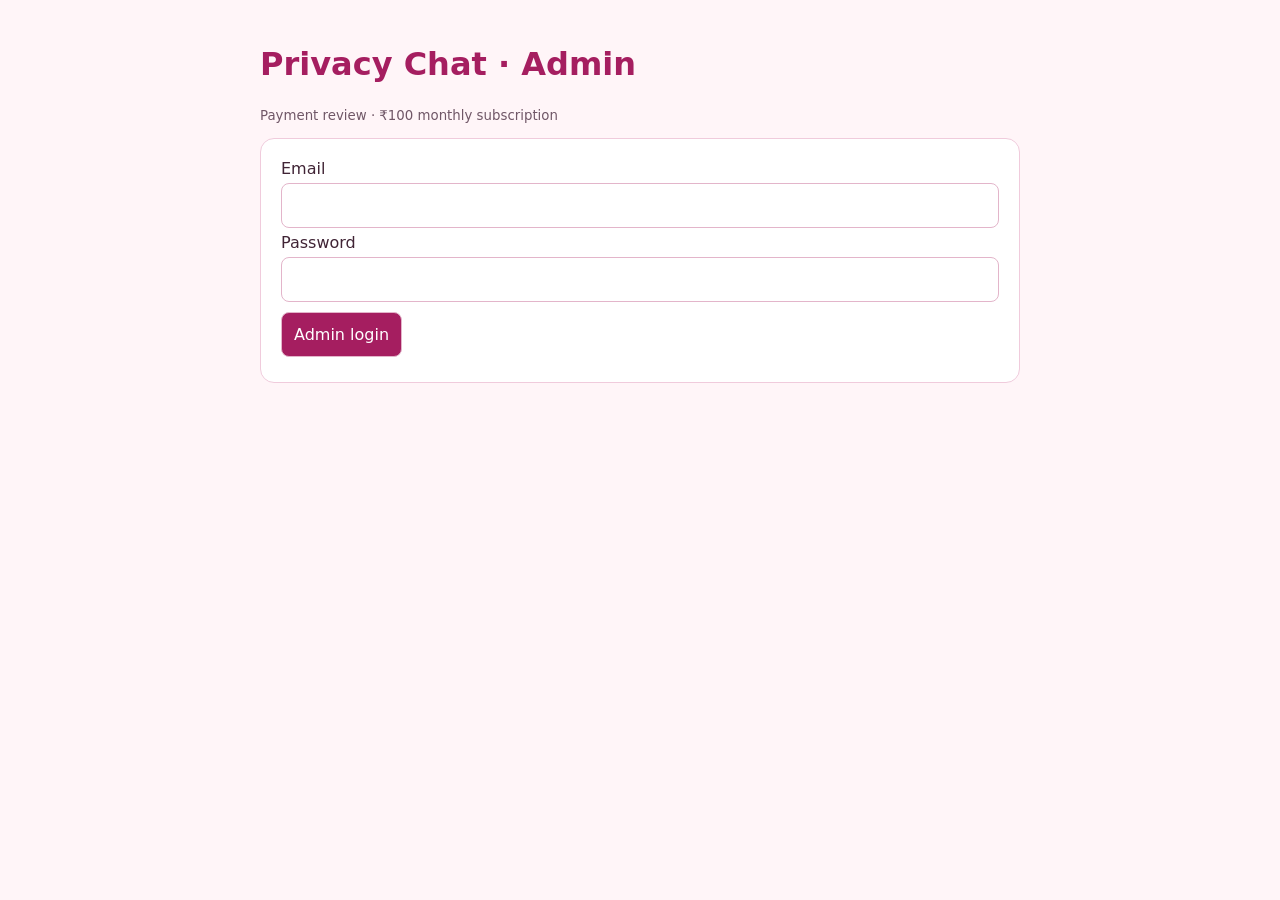
==== docs/index.html @ 4c346b9c "Add Privacy Chat web payment admin panel for Pages" ====
<!doctype html><html lang="en"><meta charset="utf-8"><meta name="viewport" content="width=device-width,initial-scale=1"><title>Privacy Chat Admin</title><style>body{font:16px system-ui;background:#fff5f8;color:#402435;margin:0}main{max-width:760px;margin:auto;padding:24px}section,article{background:white;border:1px solid #f0cbdc;border-radius:14px;padding:20px;margin:14px 0}input,button{font:inherit;padding:12px;border-radius:8px;border:1px solid #e3b5ca;margin:5px 0;box-sizing:border-box}input{width:100%}button{background:#a51e60;color:white;cursor:pointer;margin-right:8px}button:disabled{opacity:.5}h1{color:#a51e60}small{color:#705767}[hidden]{display:none!important}</style><main><h1>Privacy Chat · Admin</h1><small>Payment review · ₹100 monthly subscription</small><section id="login"><form id="form"><label>Email<input id="email" type="email" required autocomplete="username"></label><label>Password<input id="password" type="password" required autocomplete="current-password"></label><button>Admin login</button></form></section><section id="panel" hidden><h2>Pending UPI payments</h2><p id="count"></p><button id="refresh">Refresh</button><button id="logout">Sign out</button><div id="payments"></div></section><p id="status" role="status"></p></main><script>
'use strict';const base='https://plwpjflifvndejidiwqa.supabase.co',key='sb_publishable_TJMHDU9hFHqenS9g0jPnOw_e9TmQVvj';let token='',busy=false;const $=id=>document.getElementById(id);function status(s){$('status').textContent=s}async function request(path,body,auth=false){const headers={apikey:key,'Content-Type':'application/json'};if(auth)headers.Authorization='Bearer '+token;const r=await fetch(base+path,{method:'POST',headers,body:JSON.stringify(body)});const data=await r.json();if(!r.ok)throw Error(data.message||data.msg||data.error_description||'Request failed');return data}const rpc=(op,args={})=>request('/rest/v1/rpc/privacy_chat_action',{op,args},true);function clear(){token='';$('panel').hidden=true;$('login').hidden=false;$('payments').replaceChildren();$('password').value=''}async function run(fn){if(busy)return;busy=true;document.querySelectorAll('button').forEach(b=>b.disabled=true);try{await fn()}catch(e){status(e.message)}finally{busy=false;document.querySelectorAll('button').forEach(b=>b.disabled=false)}}async function load(){const access=await rpc('access');if(access.admin!==true){clear();throw Error('Admin permission required')}const rows=await rpc('payments');if(!Array.isArray(rows))throw Error('Unexpected server response');$('payments').replaceChildren();$('count').textContent=rows.length+' pending payments';for(const p of rows){const a=document.createElement('article');for(const t of [p.email,'Amount: ₹100','UPI reference: '+p.reference]){const el=document.createElement('p');el.textContent=t;a.append(el)}for(const [op,label] of [['approve','Confirm ₹100 received'],['reject','Reject']]){const b=document.createElement('button');b.textContent=label;b.onclick=()=>run(async()=>{if(!confirm(op==='approve'?'Confirm only after checking your bank account. Approve?':'Reject this payment?'))return;await rpc(op,{id:p.id});status('Server accepted: '+op);await load()});a.append(b)}$('payments').append(a)}$('login').hidden=true;$('panel').hidden=false} $('form').onsubmit=e=>{e.preventDefault();run(async()=>{token='';try{const data=await request('/auth/v1/token?grant_type=password',{email:$('email').value.trim(),password:$('password').value});token=data.access_token;if(!token)throw Error('Login failed');await load();status('Admin access verified by server')}catch(e){clear();throw e}finally{$('password').value=''}})};$('refresh').onclick=()=>run(load);$('logout').onclick=()=>run(async()=>{try{if(token)await request('/auth/v1/logout',{},true)}finally{clear();status('Signed out')}});window.addEventListener('pagehide',clear);</script></html>
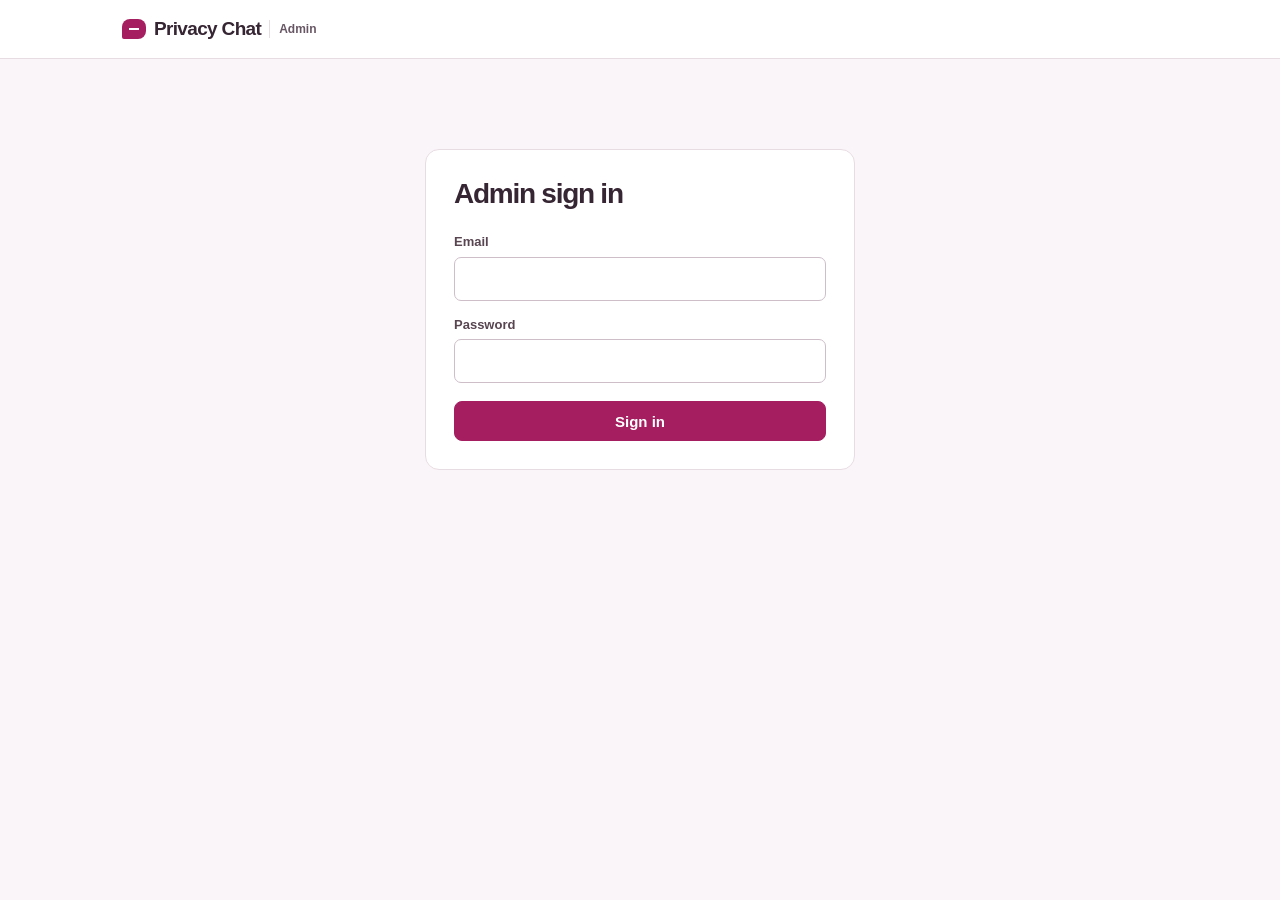
==== commit f9207c8b: "Deploy eight-feature admin dashboard and build Android 0.3.0 release" ====
--- a/docs/index.html
+++ b/docs/index.html
@@ -1,2 +1,71 @@
-<!doctype html><html lang="en"><meta charset="utf-8"><meta name="viewport" content="width=device-width,initial-scale=1"><title>Privacy Chat Admin</title><style>body{font:16px system-ui;background:#fff5f8;color:#402435;margin:0}main{max-width:760px;margin:auto;padding:24px}section,article{background:white;border:1px solid #f0cbdc;border-radius:14px;padding:20px;margin:14px 0}input,button{font:inherit;padding:12px;border-radius:8px;border:1px solid #e3b5ca;margin:5px 0;box-sizing:border-box}input{width:100%}button{background:#a51e60;color:white;cursor:pointer;margin-right:8px}button:disabled{opacity:.5}h1{color:#a51e60}small{color:#705767}[hidden]{display:none!important}</style><main><h1>Privacy Chat · Admin</h1><small>Payment review · ₹100 monthly subscription</small><section id="login"><form id="form"><label>Email<input id="email" type="email" required autocomplete="username"></label><label>Password<input id="password" type="password" required autocomplete="current-password"></label><button>Admin login</button></form></section><section id="panel" hidden><h2>Pending UPI payments</h2><p id="count"></p><button id="refresh">Refresh</button><button id="logout">Sign out</button><div id="payments"></div></section><p id="status" role="status"></p></main><script>
-'use strict';const base='https://plwpjflifvndejidiwqa.supabase.co',key='sb_publishable_TJMHDU9hFHqenS9g0jPnOw_e9TmQVvj';let token='',busy=false;const $=id=>document.getElementById(id);function status(s){$('status').textContent=s}async function request(path,body,auth=false){const headers={apikey:key,'Content-Type':'application/json'};if(auth)headers.Authorization='Bearer '+token;const r=await fetch(base+path,{method:'POST',headers,body:JSON.stringify(body)});const data=await r.json();if(!r.ok)throw Error(data.message||data.msg||data.error_description||'Request failed');return data}const rpc=(op,args={})=>request('/rest/v1/rpc/privacy_chat_action',{op,args},true);function clear(){token='';$('panel').hidden=true;$('login').hidden=false;$('payments').replaceChildren();$('password').value=''}async function run(fn){if(busy)return;busy=true;document.querySelectorAll('button').forEach(b=>b.disabled=true);try{await fn()}catch(e){status(e.message)}finally{busy=false;document.querySelectorAll('button').forEach(b=>b.disabled=false)}}async function load(){const access=await rpc('access');if(access.admin!==true){clear();throw Error('Admin permission required')}const rows=await rpc('payments');if(!Array.isArray(rows))throw Error('Unexpected server response');$('payments').replaceChildren();$('count').textContent=rows.length+' pending payments';for(const p of rows){const a=document.createElement('article');for(const t of [p.email,'Amount: ₹100','UPI reference: '+p.reference]){const el=document.createElement('p');el.textContent=t;a.append(el)}for(const [op,label] of [['approve','Confirm ₹100 received'],['reject','Reject']]){const b=document.createElement('button');b.textContent=label;b.onclick=()=>run(async()=>{if(!confirm(op==='approve'?'Confirm only after checking your bank account. Approve?':'Reject this payment?'))return;await rpc(op,{id:p.id});status('Server accepted: '+op);await load()});a.append(b)}$('payments').append(a)}$('login').hidden=true;$('panel').hidden=false} $('form').onsubmit=e=>{e.preventDefault();run(async()=>{token='';try{const data=await request('/auth/v1/token?grant_type=password',{email:$('email').value.trim(),password:$('password').value});token=data.access_token;if(!token)throw Error('Login failed');await load();status('Admin access verified by server')}catch(e){clear();throw e}finally{$('password').value=''}})};$('refresh').onclick=()=>run(load);$('logout').onclick=()=>run(async()=>{try{if(token)await request('/auth/v1/logout',{},true)}finally{clear();status('Signed out')}});window.addEventListener('pagehide',clear);</script></html>+<!doctype html>
+<html lang="en">
+<head>
+  <meta charset="utf-8">
+  <meta name="viewport" content="width=device-width, initial-scale=1">
+  <meta name="theme-color" content="#a51e60">
+  <meta name="referrer" content="no-referrer">
+  <meta http-equiv="Content-Security-Policy" content="default-src 'none'; script-src 'self'; style-src 'self'; connect-src https://plwpjflifvndejidiwqa.supabase.co; img-src 'self' data:; base-uri 'none'; form-action 'none'; object-src 'none'">
+  <title>Privacy Chat · Admin Dashboard</title>
+  <link rel="icon" href="data:,">
+  <link rel="stylesheet" href="./admin.css">
+  <script defer src="./admin.js"></script>
+</head>
+<body>
+<header>
+  <div class="bar">
+    <div class="brand"><span class="mark" aria-hidden="true"></span>Privacy Chat <span class="brand-role">Admin</span></div>
+    <div class="tools" id="tools" hidden><button type="button" class="plain" id="refresh">Refresh</button><button type="button" class="plain" id="logout">Sign out</button></div>
+  </div>
+</header>
+<main>
+  <section id="login" class="login">
+    <h1>Admin sign in</h1>
+    <form id="form" method="post">
+      <label>Email<input id="email" type="email" required autocomplete="username" autocapitalize="none"></label>
+      <label>Password<input id="password" type="password" required autocomplete="current-password"></label>
+      <button class="primary" type="submit">Sign in</button>
+    </form>
+  </section>
+  <p id="status" role="status" aria-live="polite"></p>
+  <div id="panel" hidden>
+    <div class="title"><h1>Admin dashboard</h1><p id="updated"></p></div>
+    <div id="metrics" class="metrics"></div>
+    <nav aria-label="Dashboard views">
+      <button type="button" data-view="users" aria-current="page">Users</button>
+      <button type="button" data-view="payments">Payments</button>
+      <button type="button" data-view="collections">Monthly collection</button>
+    </nav>
+    <section id="users" class="view">
+      <div class="section-head"><h2>Registered users</h2><span id="user-count"></span></div>
+      <div class="filters">
+        <label>Search by email<input type="search" id="user-search" placeholder="Email address"></label>
+        <label>Access status<select id="user-filter">
+          <option value="">All statuses</option><option>Active</option><option>Expired</option><option>Inactive</option>
+          <option>Free testing</option><option>Admin free</option><option>Deactivated</option>
+        </select></label>
+      </div>
+      <div id="user-list"></div>
+    </section>
+    <section id="payments" class="view" hidden>
+      <div class="section-head"><h2>Pending approvals</h2><span id="pending-count"></span></div>
+      <div id="pending-list"></div>
+      <div class="section-head history"><h2>Payment history</h2></div>
+      <div class="filters">
+        <label>Find payment<input type="search" id="payment-search" placeholder="Email or UPI reference"></label>
+        <label>Payment status<select id="payment-filter"><option value="">All statuses</option><option value="pending">Pending</option><option value="approved">Approved</option><option value="rejected">Rejected</option></select></label>
+      </div>
+      <div id="payment-list"></div>
+    </section>
+    <section id="collections" class="view" hidden>
+      <div class="section-head"><h2>Monthly collection</h2></div>
+      <p class="explain">Approved payments by calendar month in India. Older approvals with no recorded approval date use the submission date.</p>
+      <div id="monthly-list"></div>
+    </section>
+  </div>
+</main>
+<dialog id="confirm">
+  <form method="dialog"><h2 id="confirm-title"></h2><p id="confirm-detail"></p><div class="dialog-buttons"><button value="cancel">Cancel</button><button value="confirm" class="primary" id="confirm-ok">Confirm</button></div></form>
+</dialog>
+</body>
+</html>
--- a/docs/admin.css
+++ b/docs/admin.css
@@ -0,0 +1,69 @@
+:root{color-scheme:light;--ink:#362532;--muted:#675764;--rose:#a51e60;--edge:#e8dce3;--paper:#fff;--wash:#faf5f8}
+*{box-sizing:border-box}
+body{margin:0;color:var(--ink);background:var(--wash);font:15px/1.5 "Segoe UI",Roboto,Arial,sans-serif}
+[hidden]{display:none!important}
+header{background:var(--paper);border-bottom:1px solid var(--edge)}
+.bar,main{width:min(1120px,100%);margin:auto;padding:0 clamp(16px,4vw,42px)}
+.bar,.tools,.brand,.title,.section-head,.actions,.dialog-buttons{display:flex;align-items:center}
+.bar{justify-content:space-between;min-height:58px;gap:10px}
+.brand{font-size:19px;font-weight:750;letter-spacing:-.035em;gap:8px;white-space:nowrap}
+.mark{background:var(--rose);width:24px;height:20px;border-radius:8px 8px 8px 2px;position:relative}
+.mark:after{content:"";width:10px;border-top:2px solid white;position:absolute;top:9px;left:7px}
+.brand-role{font-size:12px;letter-spacing:0;font-weight:550;color:var(--muted);border-left:1px solid var(--edge);padding-left:9px}
+main{padding-bottom:45px}
+button,input,select{font:inherit}
+button{border:1px solid #c7a8b7;border-radius:8px;padding:8px 12px;background:white;color:#682546;cursor:pointer;font-weight:620;line-height:1.3;min-height:40px}
+button:hover{background:#fcf0f5}
+button:disabled{cursor:wait;opacity:.56}
+button:focus-visible,input:focus-visible,select:focus-visible{outline:3px solid #cc6c99;outline-offset:2px}
+button.primary{background:var(--rose);color:white;border-color:var(--rose)}
+button.primary:hover{background:#89174e}
+.plain{padding:7px 9px;border:0}
+.tools,.actions,.dialog-buttons{gap:6px;flex-wrap:wrap}
+h1,h2,p{margin:0}
+h1{font-size:clamp(26px,4vw,38px);line-height:1.16;letter-spacing:-.045em}
+h2{font-size:20px;letter-spacing:-.03em}
+.login,.view,dialog{background:var(--paper);border:1px solid var(--edge);border-radius:14px;padding:clamp(16px,3vw,28px)}
+.login{max-width:430px;margin:clamp(30px,10vh,110px) auto 10px}
+.login h1{font-size:28px;margin-bottom:22px}
+.login label,.filters label{display:grid;gap:5px;font-size:13px;font-weight:620;color:#584550}
+.login label{margin-bottom:14px}
+input,select{width:100%;border:1px solid #cebec8;border-radius:7px;padding:9px 10px;color:var(--ink);background:white;min-height:42px;font-size:16px}
+.login .primary{margin-top:4px;width:100%}
+#status:not(:empty){margin:14px 0;background:#fff;border-left:3px solid var(--rose);padding:10px 14px;overflow-wrap:anywhere}
+.title{flex-wrap:wrap;justify-content:space-between;gap:5px;margin:27px 0 16px}
+.title p,.section-head span,.explain,.empty,.table-label{color:var(--muted);font-size:13px}
+.metrics{display:grid;grid-template-columns:repeat(auto-fit,minmax(140px,1fr));gap:8px}
+.metric{border:1px solid var(--edge);background:var(--paper);border-radius:10px;padding:12px 14px}
+.metric:first-child{background:#fbe6f0;border-color:#e6b9cf}
+.metric div{font-size:12px;font-weight:600;color:#69505f}
+.metric strong{font-size:clamp(22px,4vw,29px);line-height:1.3;font-variant-numeric:tabular-nums;letter-spacing:-.045em;overflow-wrap:anywhere}
+nav{display:flex;gap:4px;margin:18px 0 12px;flex-wrap:wrap}
+nav button{background:transparent;border-color:transparent}
+nav button[aria-current=page]{background:#49243a;color:#fff}
+.section-head{justify-content:space-between;gap:8px;flex-wrap:wrap;margin-bottom:12px}
+.filters{display:flex;flex-wrap:wrap;gap:10px;margin:0 0 15px}
+.filters label:first-child{flex:1 1 180px}
+.filters label:last-child{flex:0 1 190px}
+table{width:100%;border-collapse:collapse;text-align:left;font-size:14px}
+th,td{border-bottom:1px solid var(--edge);padding:11px 8px;vertical-align:middle;overflow-wrap:anywhere}
+thead th{background:#faf6f8;font-size:12px;color:var(--muted)}
+tbody tr:last-child td{border-bottom:0}
+.actions button{min-height:36px;font-size:13px}
+.pill{display:inline-block;padding:2px 9px;border-radius:20px;background:#f4edf1;color:#564351;font-size:12px;font-weight:650;white-space:nowrap}
+.pill.good{background:#e1f3e8;color:#24573a}.pill.wait{background:#fff0d8;color:#754706}.pill.off{background:#f4e7e8;color:#773840}
+.explain,.empty{margin:8px 0}
+.history{padding-top:22px;margin-top:16px;border-top:1px solid var(--edge)}
+dialog{width:min(420px,92vw);box-shadow:0 12px 60px #35203233}
+dialog::backdrop{background:#24172182}
+dialog p{margin:10px 0 18px;overflow-wrap:anywhere}
+.dialog-buttons{justify-content:flex-end}
+@media(max-width:700px){
+  .wide-table thead{position:absolute;width:1px;height:1px;overflow:hidden;clip-path:inset(50%)}.wide-table,.wide-table tbody,.wide-table tr,.wide-table td{display:block}
+  .wide-table tr{border:1px solid var(--edge);border-radius:9px;padding:8px 10px;margin-bottom:8px}
+  .wide-table td{display:grid;grid-template-columns:96px minmax(0,1fr);gap:5px;border:0;padding:3px 0}
+  .wide-table td:before{content:attr(data-label);color:var(--muted);font-size:12px;align-self:center}
+  .wide-table .pill{justify-self:start}
+  .title{margin:19px 0 13px}.filters label:last-child{flex:1 1 130px}
+}
+@media(max-width:390px){.brand-role{display:none}.bar,main{padding-left:12px;padding-right:12px}.metrics{grid-template-columns:repeat(2,minmax(0,1fr))}nav button{padding:7px 9px}}
